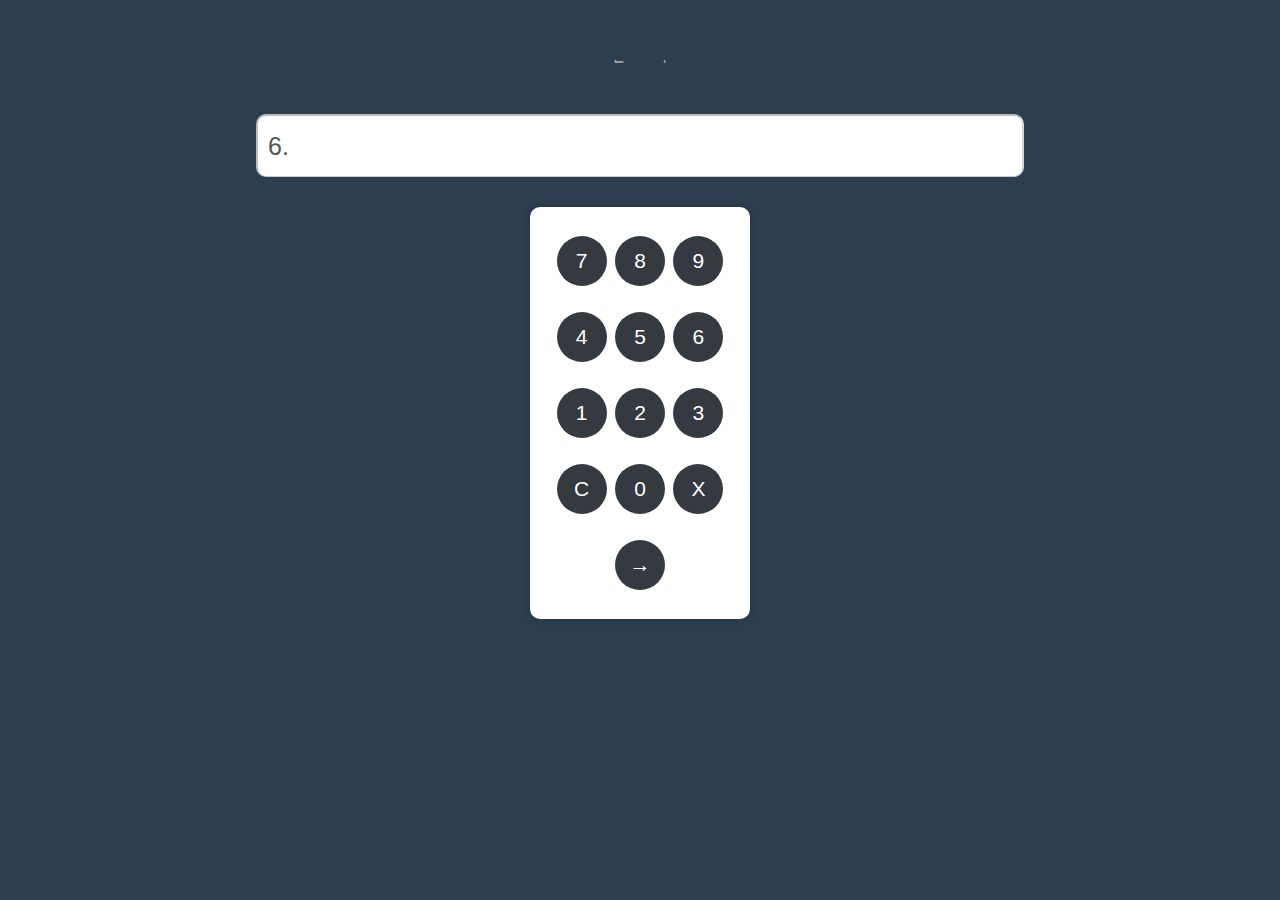
==== game1/game1.html @ 77cfba8c "initial commit" ====
<!DOCTYPE html>
<html lang="en">
  <head>
    <link
      href="https://cdn.jsdelivr.net/npm/bootstrap@5.1.0/dist/css/bootstrap.min.css"
      rel="stylesheet"
      integrity="sha384-KyZXEAg3QhqLMpG8r+8fhAXLRk2vvoC2f3B09zVXn8CA5QIVfZOJ3BCsw2P0p/We"
      crossorigin="anonymous"
    />
    <link rel="stylesheet" href="styles.css" />
    <meta charset="UTF-8" />
    <meta http-equiv="X-UA-Compatible" content="IE=edge" />
    <meta name="viewport" content="width=device-width, initial-scale=1.0" />
    <title>Remember and Type</title>
  </head>
  <body>
    <div class="scoring">
        <h2>Score: </h2>
        <h2 class = "score">0</h2>
    </div>
    <input type="text" id="ques" name="calc" value="" disabled />

    <!-- NUMBER PAD -->
    <div class="numpad">
      <div class="row1">
        <button
          type="button"
          class="btn btn-dark"
          value="7"
          onclick="input(value)"
        >
          7
        </button>
        <button
          type="button"
          class="btn btn-dark"
          value="8"
          onclick="input(value)"
        >
          8
        </button>
        <button
          type="button"
          class="btn btn-dark"
          value="9"
          onclick="input(value)"
        >
          9
        </button>
      </div>
      <div class="row2">
        <button
          type="button"
          class="btn btn-dark"
          value="4"
          onclick="input(value)"
        >
          4
        </button>
        <button
          type="button"
          class="btn btn-dark"
          value="5"
          onclick="input(value)"
        >
          5
        </button>
        <button
          type="button"
          class="btn btn-dark"
          value="6"
          onclick="input(value)"
        >
          6
        </button>
      </div>
      <div class="row3">
        <button
          type="button"
          class="btn btn-dark"
          value="1"
          onclick="input(value)"
        >
          1
        </button>
        <button
          type="button"
          class="btn btn-dark"
          value="2"
          onclick="input(value)"
        >
          2
        </button>
        <button
          type="button"
          class="btn btn-dark"
          value="3"
          onclick="input(value)"
        >
          3
        </button>
      </div>

      <div class="row4">
        <button
          type="button"
          class="btn btn-dark"
          value="C"
          onclick="clar(value)"
        >
          C
        </button>
        <button
          type="button"
          class="btn btn-dark"
          value="0"
          onclick="input(value)"
        >
          0
        </button>
        <button type="button" class="btn btn-dark" onclick="remove()">X</button>
      </div>
      <div class="row5">
        <button type="button" class="btn btn-dark" onclick="solve()">
          &#8594;
        </button>
      </div>
    </div>
    <h1 id="ele" style="display: none;">Thanks For Playing with us</h1>
    <button type="button" id="myButton" class="bttn btn btn-dark" onclick="substitution()" style="display: none;">Restart</button>
    <button type="button" id="myButton2" class="bttn btn btn-dark" onclick="goToMain()" style="display: none;">Main Menu</button>
    
    <script src="script.js"></script>
  </body>
</html>
---- game1/styles.css ----
*{
    margin: 10px;
    padding: 10px;
}


.numpad {
    background-color: #ffffff;
    border-radius: 10px;
    box-shadow: 0 0 10px rgba(0, 0, 0, 0.2);
    text-align: center;
    padding: 15px;
}

.btn {
    width: 50px;
    height: 50px;
    font-size: 21px;
    margin: 2px;
    border: none;
    border-radius: 50%;
    background-color: #343a40;
    color: #ffffff;
    cursor: pointer;
}

.row1,
.row2,
.row3,
.row4,
.row5 {
    margin: 2px 0;
}

/* styles.css */
body {
    font-family: Arial, sans-serif;
    background-color: #2c3e50;
    margin: 0;
    padding: 0;
    display: flex;
    flex-direction: column;
    align-items: center;
    justify-content: center;
}

.scoring {
    font-size: 2px;
    display: flex;
    color:#fcefef
}
h1 {
    color:#fcefef
}

#ques {
    width: 60%;
    height: 40px;
    font-size: 25px;
    margin-bottom: 20px;
    border-bottom: 1px solid #ccc;
    border-radius: 10px;
    background-color: #fff;
}


.btn:hover {
    background-color: #212529;
}

.blurry-overlay {
    position: fixed;
    top: 0;
    left: 0;
    width: 100%;
    height: 100%;
    background: rgba(0, 0, 0, 0.5); /* Semi-transparent background to create the blur effect */
    filter: blur(5px); /* Apply a blur effect to the overlay */
    z-index: 1; /* Ensure it's on top of other elements */
}

.green-tick {
    position: absolute;
    top: 50%;
    left: 50%;
    transform: translate(-50%, -50%) scale(0); /* Initially scaled down */
    width: 100px;
    height: 100px;
    background-color: green;
    border-radius: 50%;
    display: flex;
    align-items: center;
    justify-content: center;
    color: white;
    font-size: 2em;
    transition: transform 1s; /* Transition the scale over 1 second */
    z-index: 2;
}
.red-cross {
    position: absolute;
    top: 50%;
    left: 50%;
    transform: translate(-50%, -50%) scale(0); /* Initially scaled down */
    width: 100px;
    height: 100px;
    background-color: red;
    border-radius: 50%;
    display: flex;
    align-items: center;
    justify-content: center;
    color: white;
    font-size: 2em;
    transition: transform 1s; /* Transition the scale over 1 second */
    z-index: 2;
}

.bttn{
    width: 200px;
    height: 200px;
    font-size: 25px;
    margin: 2px;
    border: 2px solid white;
    border-radius: 50%;
    background-color: #343a40;
    color: #ffffff;
    cursor: pointer;   
}
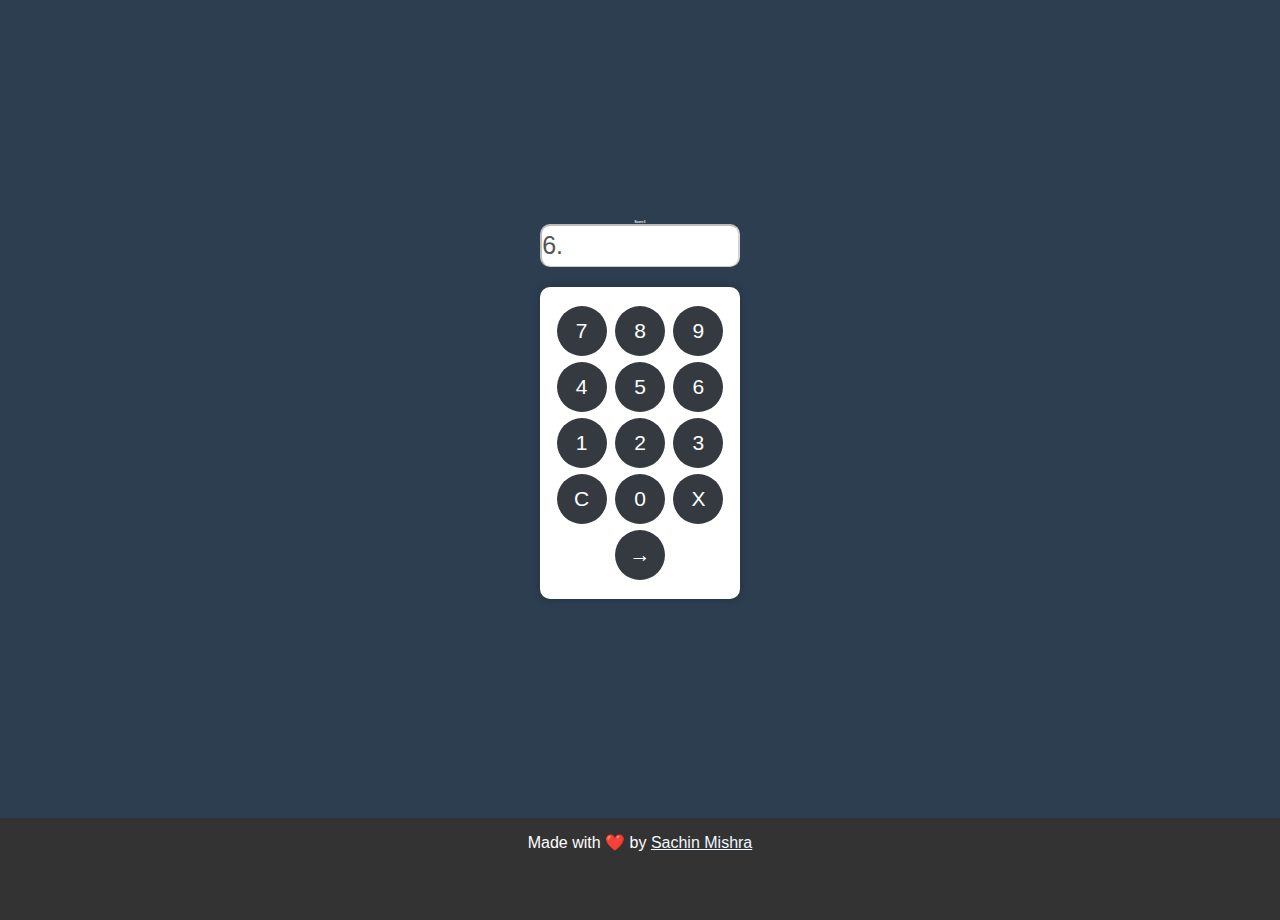
==== commit cae020f3: "added some love ;)" ====
--- a/game1/game1.html
+++ b/game1/game1.html
@@ -14,122 +14,151 @@
     <title>Remember and Type</title>
   </head>
   <body>
-    <div class="scoring">
-        <h2>Score: </h2>
-        <h2 class = "score">0</h2>
+    <div class="container">
+      <div class="scoring">
+        <h2>Score:</h2>
+        <h2 class="score">0</h2>
+      </div>
+      <input type="text" id="ques" name="calc" value="" disabled />
+
+      <!-- NUMBER PAD -->
+      <div class="numpad">
+        <div class="row1">
+          <button
+            type="button"
+            class="btn btn-dark"
+            value="7"
+            onclick="input(value)"
+          >
+            7
+          </button>
+          <button
+            type="button"
+            class="btn btn-dark"
+            value="8"
+            onclick="input(value)"
+          >
+            8
+          </button>
+          <button
+            type="button"
+            class="btn btn-dark"
+            value="9"
+            onclick="input(value)"
+          >
+            9
+          </button>
+        </div>
+        <div class="row2">
+          <button
+            type="button"
+            class="btn btn-dark"
+            value="4"
+            onclick="input(value)"
+          >
+            4
+          </button>
+          <button
+            type="button"
+            class="btn btn-dark"
+            value="5"
+            onclick="input(value)"
+          >
+            5
+          </button>
+          <button
+            type="button"
+            class="btn btn-dark"
+            value="6"
+            onclick="input(value)"
+          >
+            6
+          </button>
+        </div>
+        <div class="row3">
+          <button
+            type="button"
+            class="btn btn-dark"
+            value="1"
+            onclick="input(value)"
+          >
+            1
+          </button>
+          <button
+            type="button"
+            class="btn btn-dark"
+            value="2"
+            onclick="input(value)"
+          >
+            2
+          </button>
+          <button
+            type="button"
+            class="btn btn-dark"
+            value="3"
+            onclick="input(value)"
+          >
+            3
+          </button>
+        </div>
+
+        <div class="row4">
+          <button
+            type="button"
+            class="btn btn-dark"
+            value="C"
+            onclick="clar(value)"
+          >
+            C
+          </button>
+          <button
+            type="button"
+            class="btn btn-dark"
+            value="0"
+            onclick="input(value)"
+          >
+            0
+          </button>
+          <button type="button" class="btn btn-dark" onclick="remove()">
+            X
+          </button>
+        </div>
+        <div class="row5">
+          <button type="button" class="btn btn-dark" onclick="solve()">
+            &#8594;
+          </button>
+        </div>
+      </div>
+      <h1 id="ele" style="display: none">Thanks For Playing with us</h1>
+      <button
+        type="button"
+        id="myButton"
+        class="bttn btn btn-dark"
+        onclick="substitution()"
+        style="display: none"
+      >
+        Restart
+      </button>
+      <button
+        type="button"
+        id="myButton2"
+        class="bttn btn btn-dark"
+        onclick="goToMain()"
+        style="display: none"
+      >
+        Main Menu
+      </button>
     </div>
-    <input type="text" id="ques" name="calc" value="" disabled />
 
-    <!-- NUMBER PAD -->
-    <div class="numpad">
-      <div class="row1">
-        <button
-          type="button"
-          class="btn btn-dark"
-          value="7"
-          onclick="input(value)"
+    <footer>
+      <p>
+        Made with ❤️ by
+        <a href="https://github.com/sachinmishra1" style="color: aliceblue"
+          >Sachin Mishra</a
         >
-          7
-        </button>
-        <button
-          type="button"
-          class="btn btn-dark"
-          value="8"
-          onclick="input(value)"
-        >
-          8
-        </button>
-        <button
-          type="button"
-          class="btn btn-dark"
-          value="9"
-          onclick="input(value)"
-        >
-          9
-        </button>
-      </div>
-      <div class="row2">
-        <button
-          type="button"
-          class="btn btn-dark"
-          value="4"
-          onclick="input(value)"
-        >
-          4
-        </button>
-        <button
-          type="button"
-          class="btn btn-dark"
-          value="5"
-          onclick="input(value)"
-        >
-          5
-        </button>
-        <button
-          type="button"
-          class="btn btn-dark"
-          value="6"
-          onclick="input(value)"
-        >
-          6
-        </button>
-      </div>
-      <div class="row3">
-        <button
-          type="button"
-          class="btn btn-dark"
-          value="1"
-          onclick="input(value)"
-        >
-          1
-        </button>
-        <button
-          type="button"
-          class="btn btn-dark"
-          value="2"
-          onclick="input(value)"
-        >
-          2
-        </button>
-        <button
-          type="button"
-          class="btn btn-dark"
-          value="3"
-          onclick="input(value)"
-        >
-          3
-        </button>
-      </div>
+      </p>
+    </footer>
 
-      <div class="row4">
-        <button
-          type="button"
-          class="btn btn-dark"
-          value="C"
-          onclick="clar(value)"
-        >
-          C
-        </button>
-        <button
-          type="button"
-          class="btn btn-dark"
-          value="0"
-          onclick="input(value)"
-        >
-          0
-        </button>
-        <button type="button" class="btn btn-dark" onclick="remove()">X</button>
-      </div>
-      <div class="row5">
-        <button type="button" class="btn btn-dark" onclick="solve()">
-          &#8594;
-        </button>
-      </div>
-    </div>
-    <h1 id="ele" style="display: none;">Thanks For Playing with us</h1>
-    <button type="button" id="myButton" class="bttn btn btn-dark" onclick="substitution()" style="display: none;">Restart</button>
-    <button type="button" id="myButton2" class="bttn btn btn-dark" onclick="goToMain()" style="display: none;">Main Menu</button>
-    
     <script src="script.js"></script>
   </body>
 </html>
--- a/game1/styles.css
+++ b/game1/styles.css
@@ -1,6 +1,28 @@
 *{
-    margin: 10px;
-    padding: 10px;
+    margin: 0px;
+    padding: 0px;
+}
+
+
+body {
+    font-family: Arial, sans-serif;
+    background-color: #2c3e50;
+    margin: 0;
+    padding: 0;
+    display: flex;
+    flex-direction: column;
+    align-items: center;
+}
+.container {
+    font-family: Arial, sans-serif;
+    background-color: #2c3e50;
+    margin: 2px ;
+    padding: 2px;
+    display: flex;
+    flex-direction: column;
+    align-items: center;
+    justify-content: center;
+    height: 90vh;
 }
 
 
@@ -30,18 +52,6 @@
 .row4,
 .row5 {
     margin: 2px 0;
-}
-
-/* styles.css */
-body {
-    font-family: Arial, sans-serif;
-    background-color: #2c3e50;
-    margin: 0;
-    padding: 0;
-    display: flex;
-    flex-direction: column;
-    align-items: center;
-    justify-content: center;
 }
 
 .scoring {
@@ -124,4 +134,15 @@
     background-color: #343a40;
     color: #ffffff;
     cursor: pointer;   
-}+}
+
+footer {
+    background-color: #333;
+    color: #fff;
+    text-align: center;
+    vertical-align: bottom;
+    padding: 15px;
+    width: 100vw;
+    height: 8vh;
+  }
+  